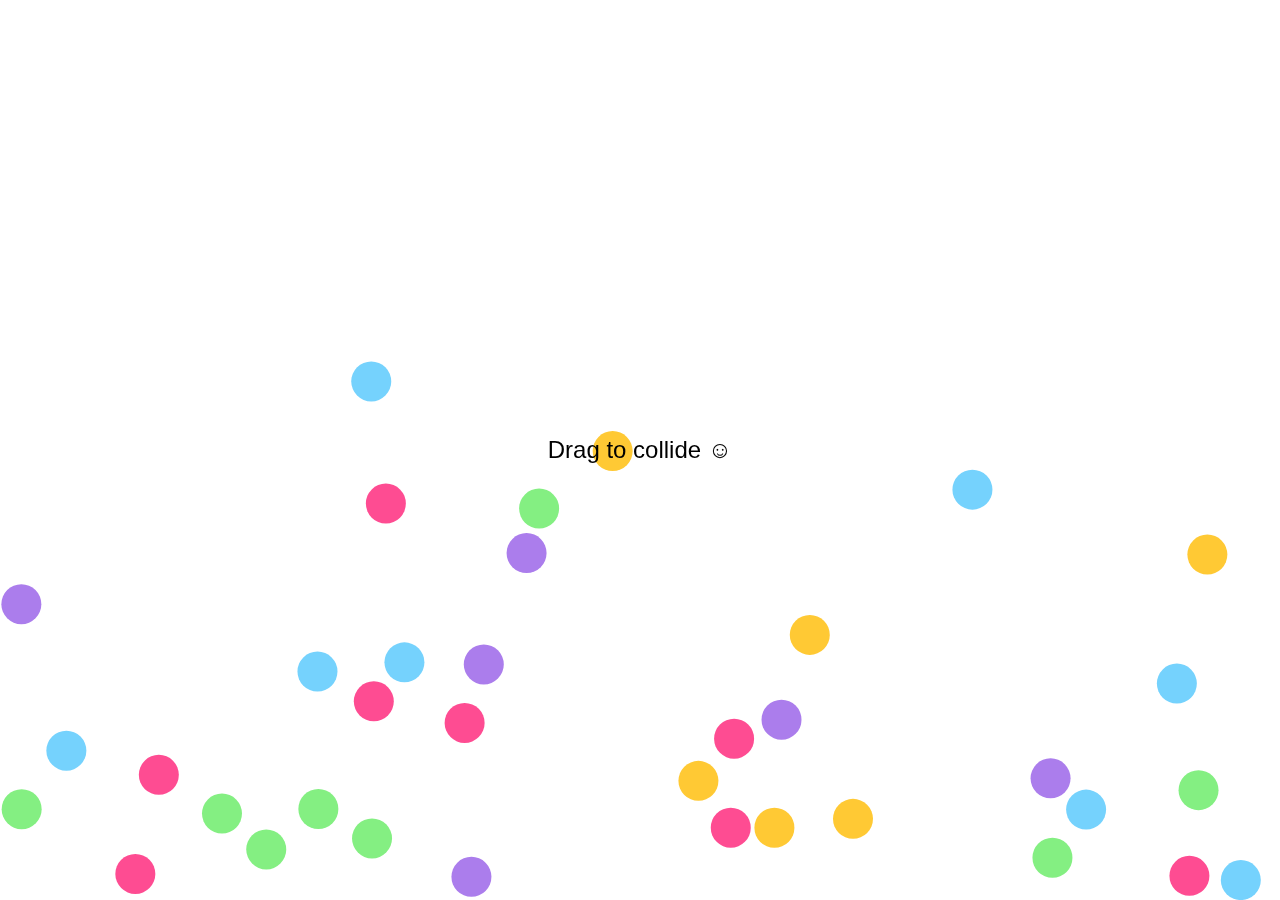
==== footer/index.html @ f09233f3 "Add files via upload" ====
<!DOCTYPE html>
<html lang="en" >
<head>
  <meta charset="UTF-8">
  <title>CodePen - Ball Bouncing Physics Edit</title>
  <link rel="stylesheet" href="./style.css">

</head>
<body>
<!-- partial:index.partial.html -->
<head>
		<title>Bouncing Ball</title>
		<script src="https://ajax.googleapis.com/ajax/libs/jquery/3.1.1/jquery.min.js"></script>
		<script src="ball.js"></script>
		<script src="https://maxcdn.bootstrapcdn.com/bootstrap/3.3.7/js/bootstrap.min.js"></script>
		<script>
			$(document).ready(function() {
				setup();
			});
		</script>
	</head>
	<body align="center" class="container-fluid">
		    <div id="canvas-container">
        <canvas id="canvas" width="1512" height="898" style=""></canvas>
        <div id="message">Drag to collide ☺</div>
    </div>
	</body>
<!-- partial -->
  <script  src="./script.js"></script>

</body>
</html>
---- footer/style.css ----
@import url("https://fonts.cdnfonts.com/css/pp-neue-montreal");

body {
  display: flex;
  justify-content: space-between;
  align-items: center;
  margin: 0;
  padding: 0;
  overflow: hidden; /* Prevent default scrolling */
  font-family: "PP Neue Montreal", sans-serif;
  font-weight: 500;
}
#canvas-container {
            position: relative;
          overflow: hidden;
        }
        #canvas {
            display: block;
        }
        #message {
            position: absolute;
            top: 50%;
            left: 50%;
            transform: translate(-50%, -50%);
            font-size: 24px;
            color: black;
        }
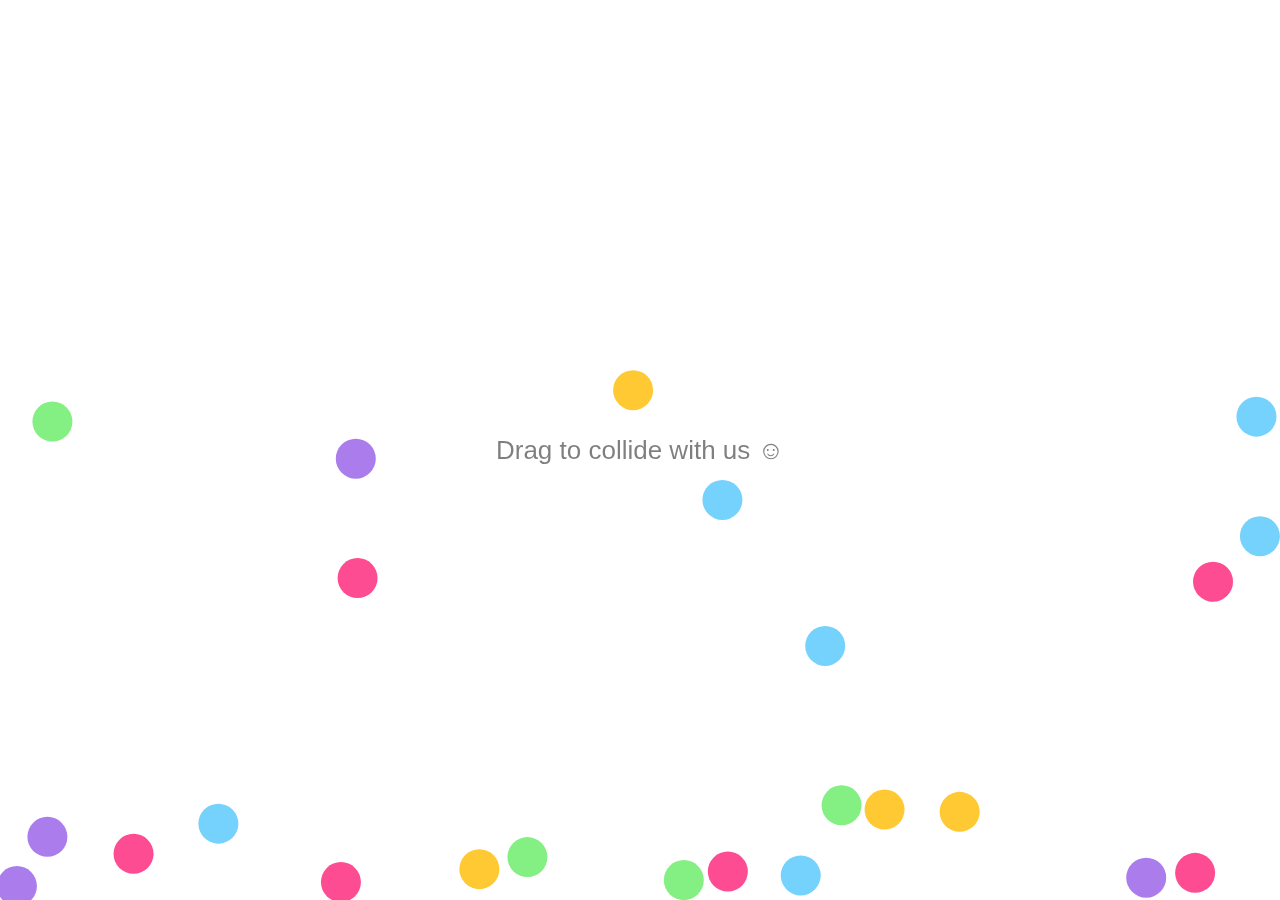
==== commit d3fa407a: "Add files via upload" ====
--- a/footer/index.html
+++ b/footer/index.html
@@ -22,7 +22,7 @@
 	<body align="center" class="container-fluid">
 		    <div id="canvas-container">
         <canvas id="canvas" width="1512" height="898" style=""></canvas>
-        <div id="message">Drag to collide ☺</div>
+        <div id="message">Drag to collide with us ☺</div>
     </div>
 	</body>
 <!-- partial -->
--- a/footer/style.css
+++ b/footer/style.css
@@ -22,6 +22,13 @@
             top: 50%;
             left: 50%;
             transform: translate(-50%, -50%);
-            font-size: 24px;
+            font-size: 26px;
             color: black;
-        }+          opacity: .5;
+          animation: fadeIn 2s;
+        }
+
+@keyframes fadeIn {
+  0% { opacity: 0; }
+  100% { opacity: 1; }
+}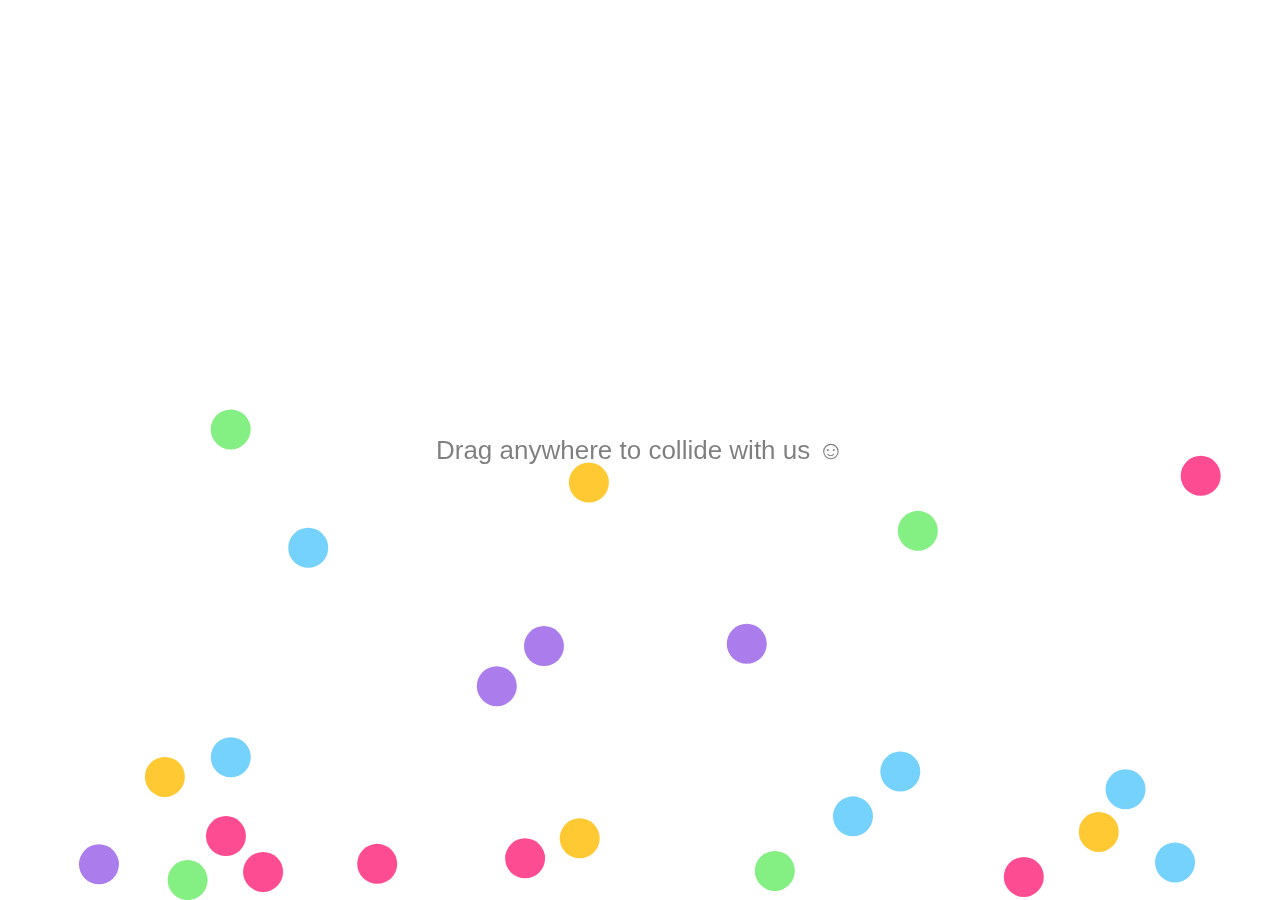
==== commit 63579129: "Update index.html" ====
--- a/footer/index.html
+++ b/footer/index.html
@@ -22,7 +22,7 @@
 	<body align="center" class="container-fluid">
 		    <div id="canvas-container">
         <canvas id="canvas" width="1512" height="898" style=""></canvas>
-        <div id="message">Drag to collide with us ☺</div>
+        <div id="message">Drag anywhere to collide with us ☺</div>
     </div>
 	</body>
 <!-- partial -->
